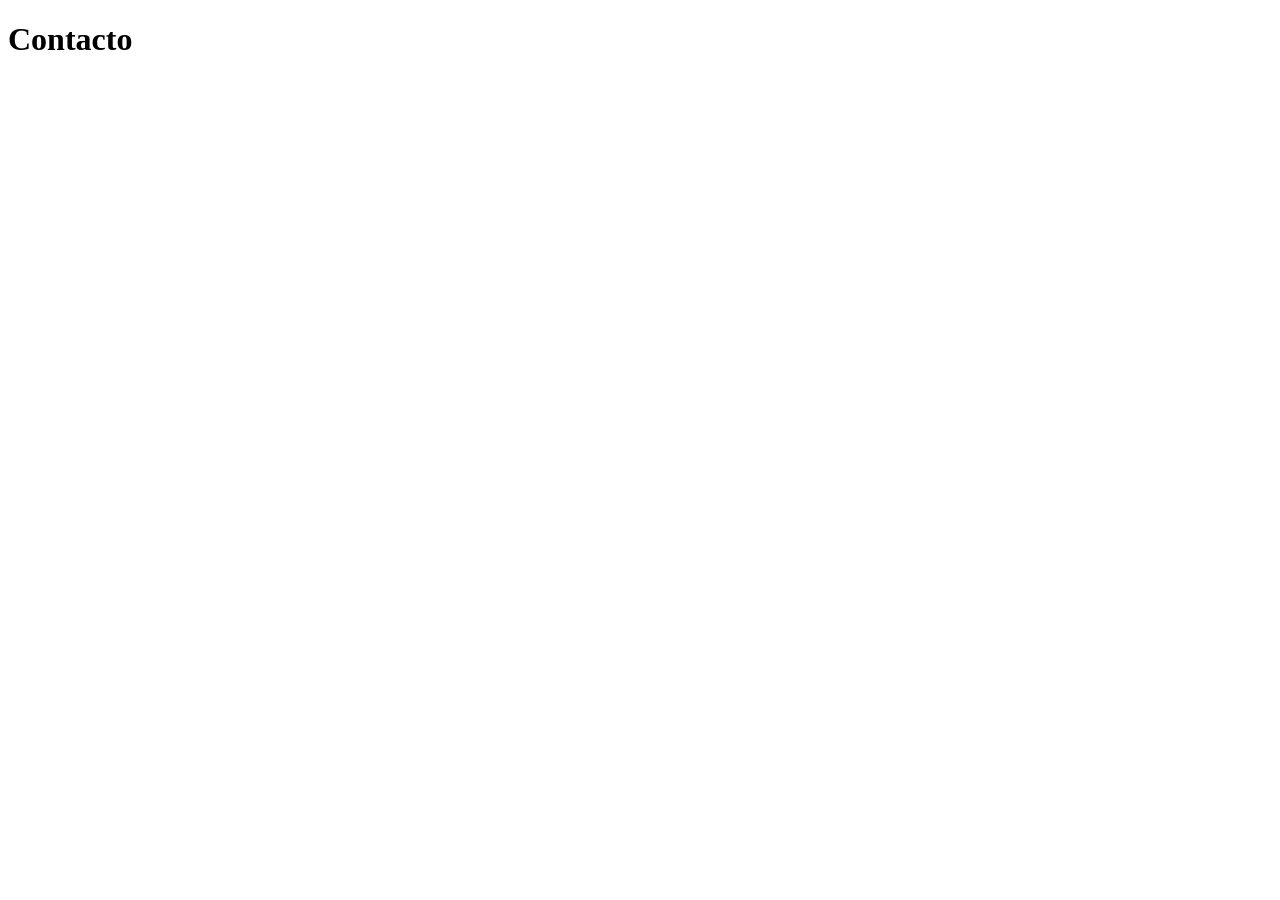
==== contacto.html @ eb626bee "feat: :tada: Creacion de htmls con sus css y JS Se logro hacer la maquetacion principal de proyecto" ====
<!DOCTYPE html>
<html lang="en">
<head>
    <meta charset="UTF-8">
    <meta name="viewport" content="width=device-width, initial-scale=1.0">
    <link rel="stylesheet" href="css/contacto.css">
    <script src="js/contacto.js" defer></script>
    <title>Document</title>
</head>
<body>
    <h1>Contacto</h1>
    
</body>
</html>
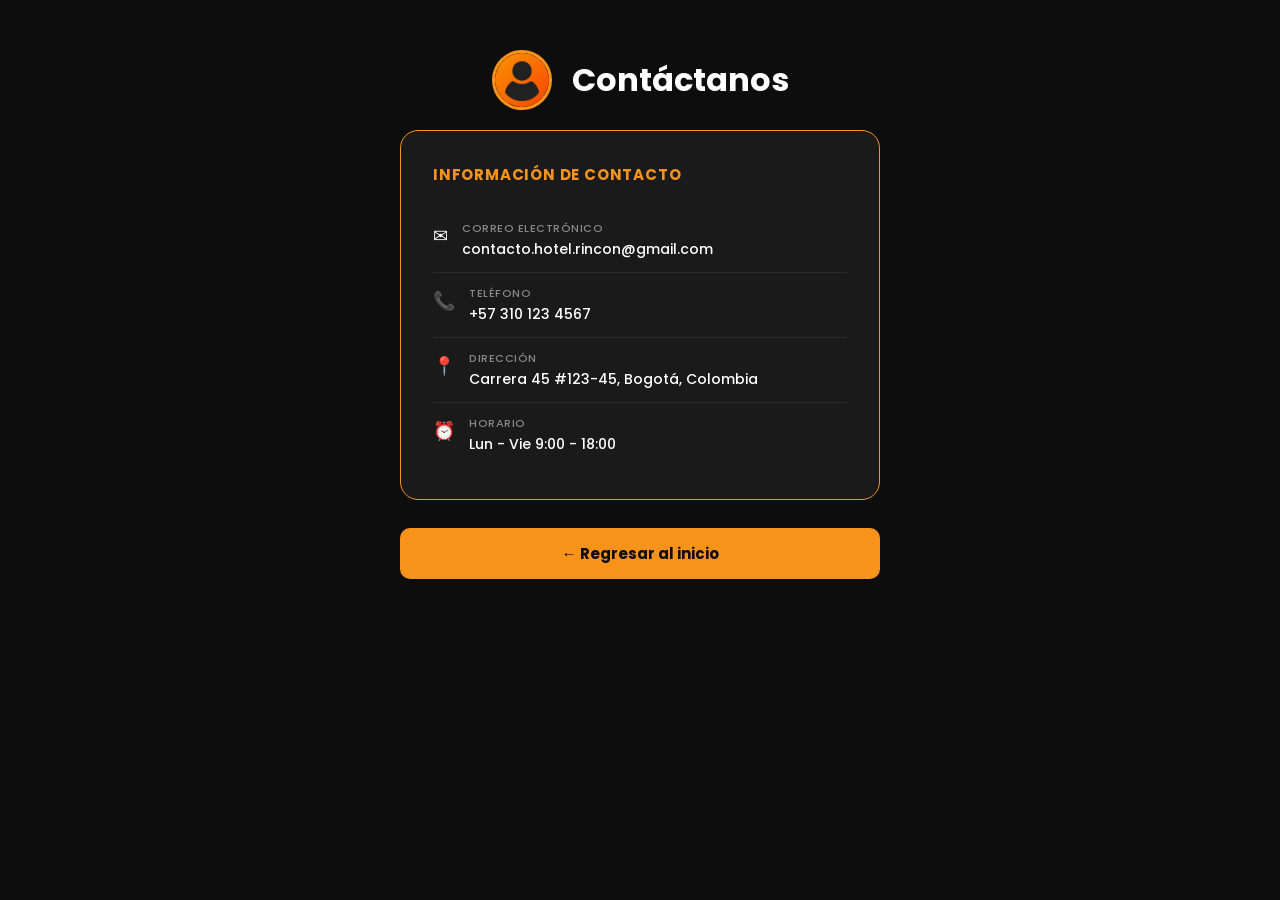
==== commit 74b56040: "feat: :sparkles: Se realizo la pagina de contactanos se pudo realizar la paigna de contactanos corre" ====
--- a/contacto.html
+++ b/contacto.html
@@ -1,14 +1,61 @@
 <!DOCTYPE html>
-<html lang="en">
+<html lang="es">
 <head>
     <meta charset="UTF-8">
     <meta name="viewport" content="width=device-width, initial-scale=1.0">
+    <title>Contacto</title>
+    <link href="https://fonts.googleapis.com/css2?family=Poppins:wght@400;500;700&display=swap" rel="stylesheet">
     <link rel="stylesheet" href="css/contacto.css">
-    <script src="js/contacto.js" defer></script>
-    <title>Document</title>
 </head>
 <body>
-    <h1>Contacto</h1>
-    
+
+    <div class="contacto-wrapper">
+
+        <div class="contacto-header">
+            <div class="header-icon">
+                <img src="images/perfil-logo.png" alt="Contacto">
+            </div>
+            <h1 class="contacto-titulo">Contáctanos</h1>
+        </div>
+
+        <div class="datos-card">
+            <h2 class="datos-titulo">Información de contacto</h2>
+
+            <div class="dato-fila">
+                <span class="dato-icono">✉</span>
+                <div>
+                    <span class="dato-label">Correo electrónico</span>
+                    <span class="dato-valor">contacto.hotel.rincon@gmail.com</span>
+                </div>
+            </div>
+
+            <div class="dato-fila">
+                <span class="dato-icono">📞</span>
+                <div>
+                    <span class="dato-label">Teléfono</span>
+                    <span class="dato-valor">+57 310 123 4567</span>
+                </div>
+            </div>
+
+            <div class="dato-fila">
+                <span class="dato-icono">📍</span>
+                <div>
+                    <span class="dato-label">Dirección</span>
+                    <span class="dato-valor">Carrera 45 #123-45, Bogotá, Colombia</span>
+                </div>
+            </div>
+
+            <div class="dato-fila">
+                <span class="dato-icono">⏰</span>
+                <div>
+                    <span class="dato-label">Horario</span>
+                    <span class="dato-valor">Lun - Vie 9:00 - 18:00</span>
+                </div>
+            </div>
+        </div>
+
+        <button class="boton" onclick="window.location.href='Inicio.html'">← Regresar al inicio</button>
+
+    </div>
 </body>
 </html>
--- a/css/contacto.css
+++ b/css/contacto.css
@@ -0,0 +1,219 @@
+/* ===== RESET ===== */
+* {
+    margin: 0;
+    padding: 0;
+    box-sizing: border-box;
+}
+
+/* ===== BODY ===== */
+body {
+    font-family: 'Poppins', sans-serif;
+    background: #0D0D0D;
+    color: #FFFFFF;
+    min-height: 100vh;
+    display: flex;
+    justify-content: center;
+    align-items: flex-start;
+    padding: 50px 16px;
+}
+
+/* ===== WRAPPER ===== */
+.contacto-wrapper {
+    display: flex;
+    flex-direction: column;
+    align-items: center;
+    width: 100%;
+    max-width: 480px;
+    animation: fadeIn 0.5s ease;
+}
+
+@keyframes fadeIn {
+    from { opacity: 0; transform: translateY(16px); }
+    to   { opacity: 1; transform: translateY(0); }
+}
+
+/* ===== HEADER ===== */
+.contacto-header {
+    display: flex;
+    align-items: center;
+    justify-content: center;
+    gap: 20px;
+    margin-bottom: 20px;
+    width: 100%;
+}
+
+.header-icon {
+    width: 60px;
+    height: 60px;
+    border-radius: 50%;
+    border: 3px solid #F7931A;
+    background: #1A1A1A;
+    display: flex;
+    justify-content: center;
+    align-items: center;
+    overflow: hidden;
+}
+
+.header-icon img {
+    width: 100%;
+    height: 100%;
+    object-fit: cover;
+}
+
+.contacto-titulo {
+    font-size: 32px;
+    font-weight: 700;
+    color: #FFFFFF;
+}
+
+/* ===== AVATAR ===== */
+.avatar-container {
+    display: flex;
+    flex-direction: column;
+    align-items: center;
+    margin-bottom: 20px;
+}
+
+.avatar-ring {
+    width: 120px;
+    height: 120px;
+    border-radius: 50%;
+    border: 3px solid #F7931A;
+    padding: 4px;
+    background: #1A1A1A;
+    box-shadow: 0 0 24px rgba(247, 147, 26, 0.3);
+    overflow: hidden;
+    transition: box-shadow 0.3s ease;
+}
+
+.avatar-ring:hover {
+    box-shadow: 0 0 28px rgba(247, 147, 26, 0.55);
+}
+
+.avatar-ring img {
+    width: 100%;
+    height: 100%;
+    border-radius: 50%;
+    object-fit: cover;
+}
+
+/* ===== NOMBRE ===== */
+.perfil-nombre {
+    font-size: 24px;
+    font-weight: 700;
+    color: #FFFFFF;
+    text-align: center;
+    margin-bottom: 10px;
+}
+
+/* ===== BADGE ROL ===== */
+.rol-badge {
+    display: inline-block;
+    padding: 4px 18px;
+    border-radius: 999px;
+    font-size: 12px;
+    font-weight: 700;
+    text-transform: uppercase;
+    letter-spacing: 1px;
+    margin-bottom: 30px;
+    background: rgba(247, 147, 26, 0.15);
+    border: 1.5px solid #F7931A;
+    color: #F7931A;
+}
+
+.rol-badge.admin {
+    background: rgba(247, 147, 26, 0.3);
+    box-shadow: 0 0 12px rgba(247, 147, 26, 0.4);
+}
+
+/* ===== TARJETA DE DATOS ===== */
+.datos-card {
+    background: #1A1A1A;
+    border: 1px solid #F7931A;
+    border-radius: 18px;
+    padding: 32px;
+    width: 100%;
+    margin-bottom: 28px;
+    transition: transform 0.3s ease;
+}
+
+.datos-card:hover {
+    transform: translateY(-3px);
+}
+
+.datos-titulo {
+    font-size: 15px;
+    font-weight: 700;
+    color: #F7931A;
+    margin-bottom: 22px;
+    text-transform: uppercase;
+    letter-spacing: 0.8px;
+}
+
+/* ===== FILA DE DATO ===== */
+.dato-fila {
+    display: flex;
+    align-items: flex-start;
+    gap: 14px;
+    padding: 12px 0;
+    border-bottom: 1px solid #2A2A2A;
+}
+
+.dato-fila:last-child {
+    border-bottom: none;
+}
+
+.dato-icono {
+    font-size: 18px;
+    flex-shrink: 0;
+    margin-top: 2px;
+}
+
+.dato-label {
+    display: block;
+    font-size: 11px;
+    color: #888;
+    font-weight: 500;
+    text-transform: uppercase;
+    letter-spacing: 0.5px;
+    margin-bottom: 2px;
+}
+
+.dato-valor {
+    display: block;
+    font-size: 14px;
+    color: #FFFFFF;
+    font-weight: 500;
+    word-break: break-all;
+}
+
+/* ===== BOTÓN ===== */
+.boton {
+    padding: 14px;
+    width: 100%;
+    border: none;
+    border-radius: 10px;
+    background: #F7931A;
+    color: #0D0D0D;
+    font-size: 15px;
+    font-weight: 700;
+    cursor: pointer;
+    transition: all 0.25s ease;
+    font-family: 'Poppins', sans-serif;
+}
+
+.boton:hover {
+    background: #FFA733;
+    transform: scale(1.02);
+}
+
+/* ===== RESPONSIVE ===== */
+@media (max-width: 480px) {
+    .datos-card {
+        padding: 24px 20px;
+    }
+
+    .perfil-nombre {
+        font-size: 20px;
+    }
+}
